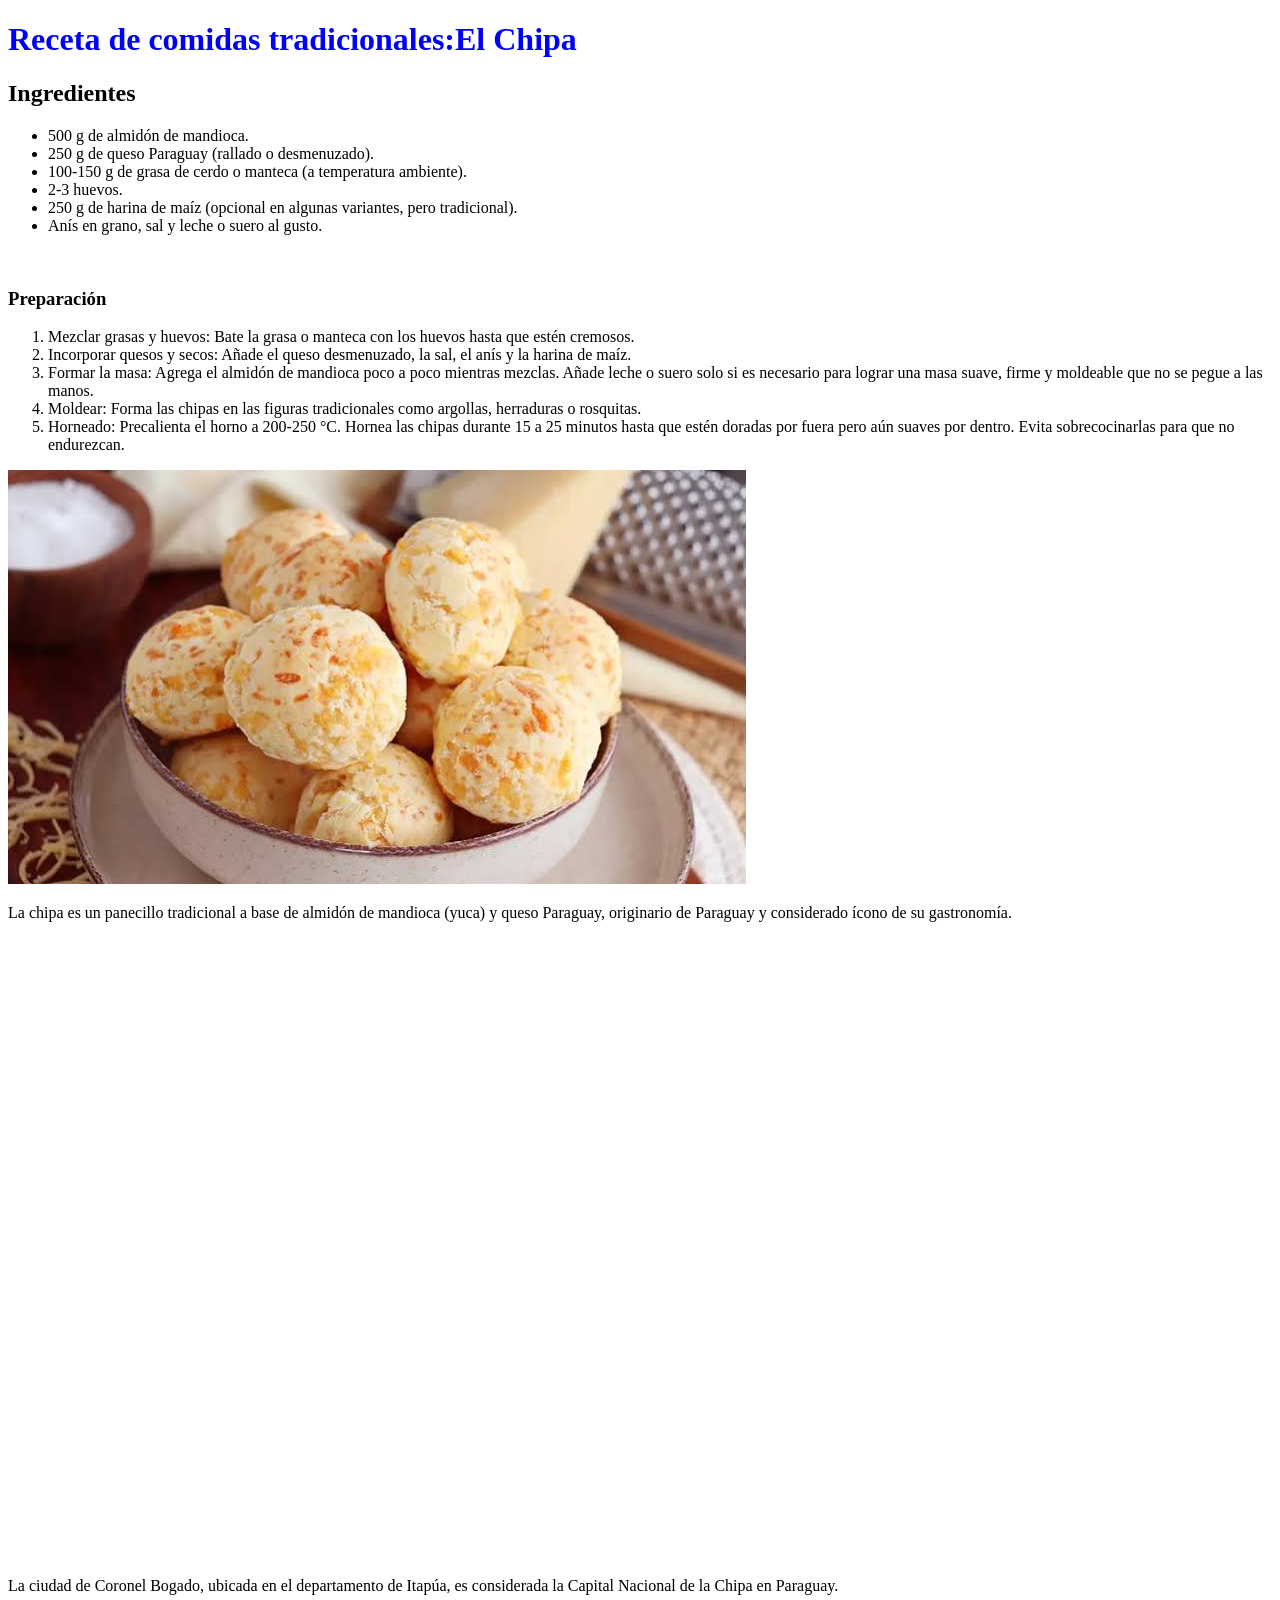
==== index.html @ 9667e591 "Add files via upload" ====
<!DOCTYPE html>
<html lang="en" dir="ltr">
  <head>
    <meta charset="utf-8">
    <title>primer trabajo</title>
  </head>
  <body>
    <h1 style="color:blue;">Receta de comidas tradicionales:El Chipa</h1>
    <h2>Ingredientes</h2>
<ul>
  <li>500 g de almidón de mandioca.</li>
  <li>250 g de queso Paraguay (rallado o desmenuzado).</li>
  <li>100-150 g de grasa de cerdo o manteca (a temperatura ambiente).</li>
  <li>2-3 huevos.</li>
  <li>250 g de harina de maíz (opcional en algunas variantes, pero tradicional).</li>
  <li>Anís en grano, sal y leche o suero al gusto.</li>
</ul>
<br>
    <h3>Preparación</h3>
    <ol>
      <li>Mezclar grasas y huevos: Bate la grasa o manteca con los huevos hasta que estén cremosos.</li>
      <li>Incorporar quesos y secos: Añade el queso desmenuzado, la sal, el anís y la harina de maíz.</li>
      <li>Formar la masa: Agrega el almidón de mandioca poco a poco mientras mezclas. Añade leche o suero solo si es necesario para lograr una masa suave, firme y moldeable que no se pegue a las manos.</li>
      <li>Moldear: Forma las chipas en las figuras tradicionales como argollas, herraduras o rosquitas.</li>
      <li>Horneado: Precalienta el horno a 200-250 °C. Hornea las chipas durante 15 a 25 minutos hasta que estén doradas por fuera pero aún suaves por dentro. Evita sobrecocinarlas para que no endurezcan.</li>
    </ol>
<img src="./trabajo 1/chipa.jpg" alt="imagen no disponible">
<br>
<p>La chipa es un panecillo tradicional a base de almidón de mandioca (yuca) y queso Paraguay, originario de Paraguay y considerado ícono de su gastronomía.</p>
  <iframe width="560" height="315" src="https://www.youtube.com/embed/1GSbfFtdKrg?si=BnC5DvOguiSzwCVp" title="YouTube video player" frameborder="0" allow="accelerometer; autoplay; clipboard-write; encrypted-media; gyroscope; picture-in-picture; web-share" referrerpolicy="strict-origin-when-cross-origin" allowfullscreen></iframe>
  <br>
  <iframe src="https://www.google.com/maps/embed?pb=!1m18!1m12!1m3!1d28399.10277891032!2d-56.26048240959442!3d-27.1598187120053!2m3!1f0!2f0!3f0!3m2!1i1024!2i768!4f13.1!3m3!1m2!1s0x94577f0303f5e0b9%3A0x87a4a94e04f755d!2sCnel.%20Bogado%2C%20Paraguay!5e0!3m2!1ses!2sar!4v1790551929367!5m2!1ses!2sar" width="400" height="300" style="border:0;" allowfullscreen="" loading="lazy" referrerpolicy="strict-origin-when-cross-origin"></iframe>
  <p>La ciudad de Coronel Bogado, ubicada en el departamento de Itapúa, es considerada la Capital Nacional de la Chipa en Paraguay.</p>
  </body>
</html>
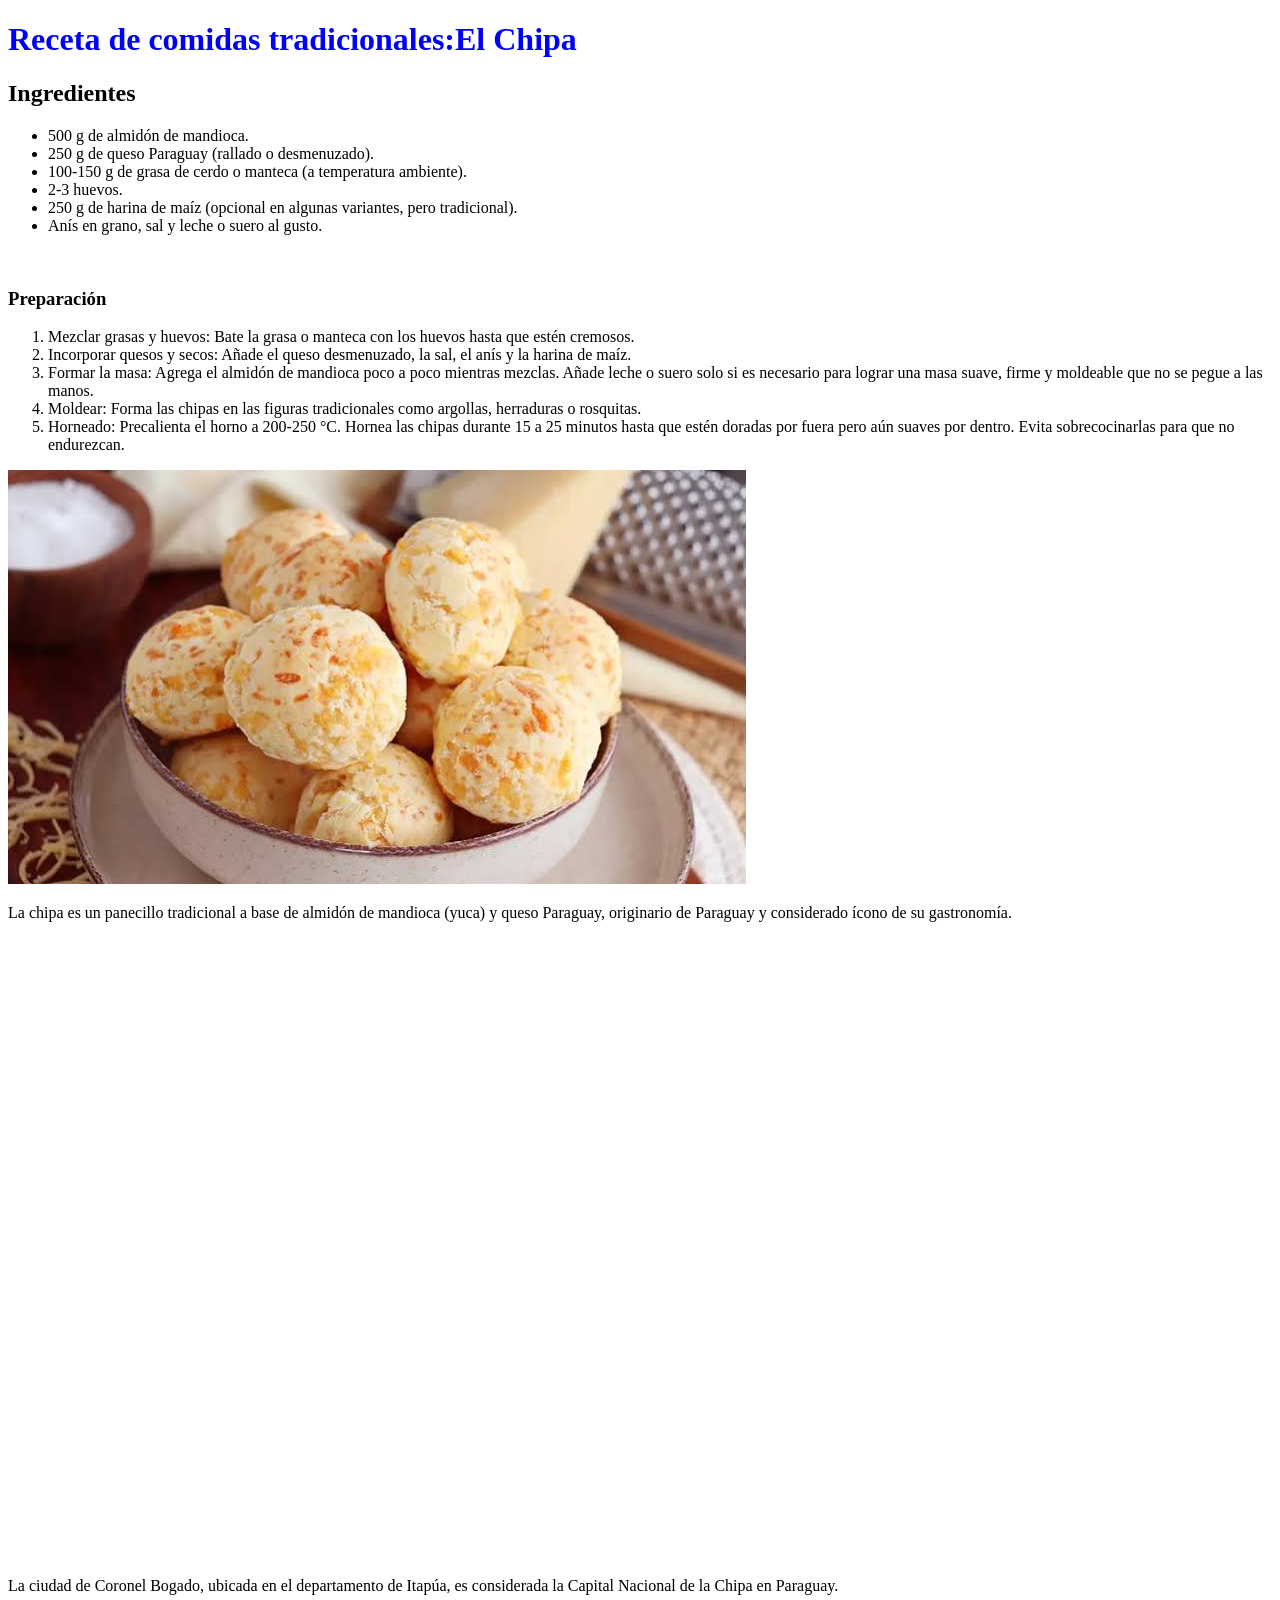
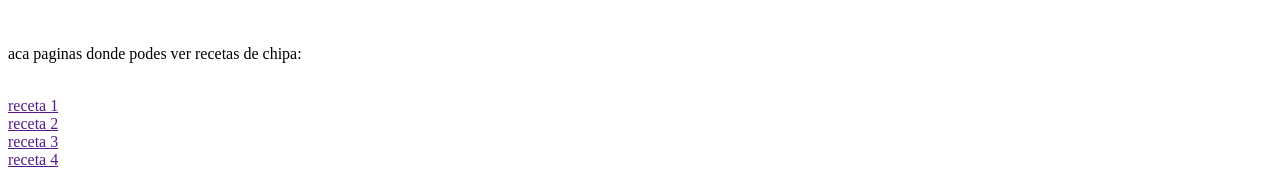
==== commit 812cb598: "Add files via upload" ====
--- a/index.html
+++ b/index.html
@@ -31,5 +31,16 @@
   <br>
   <iframe src="https://www.google.com/maps/embed?pb=!1m18!1m12!1m3!1d28399.10277891032!2d-56.26048240959442!3d-27.1598187120053!2m3!1f0!2f0!3f0!3m2!1i1024!2i768!4f13.1!3m3!1m2!1s0x94577f0303f5e0b9%3A0x87a4a94e04f755d!2sCnel.%20Bogado%2C%20Paraguay!5e0!3m2!1ses!2sar!4v1790551929367!5m2!1ses!2sar" width="400" height="300" style="border:0;" allowfullscreen="" loading="lazy" referrerpolicy="strict-origin-when-cross-origin"></iframe>
   <p>La ciudad de Coronel Bogado, ubicada en el departamento de Itapúa, es considerada la Capital Nacional de la Chipa en Paraguay.</p>
+<br>
+<p>aca paginas donde podes ver recetas de chipa:</p>
+<br>
+<a href target="_blank"="#https://www.ambito.com/lifestyle/recetas-como-preparar-chipas-paraguayos-acompanar-la-merienda-n5691842">receta 1</a>
+<br>
+<a href target="_blank"="#https://paraguayrecetas.com/receta/chipa-almidon/#dr-recipe-meta-main-139">receta 2</a>
+<br>
+<a href target="_blank"="#https://www.tastelist.com.ar/receta/chipa-paraguaya-receta-original/Y33S9cimcJXjbl8XVumh">receta 3</a>
+<br>
+<a href target="_blank"="#https://bonviveur.com/es/recetas/chipa">receta 4</a>
+
   </body>
 </html>
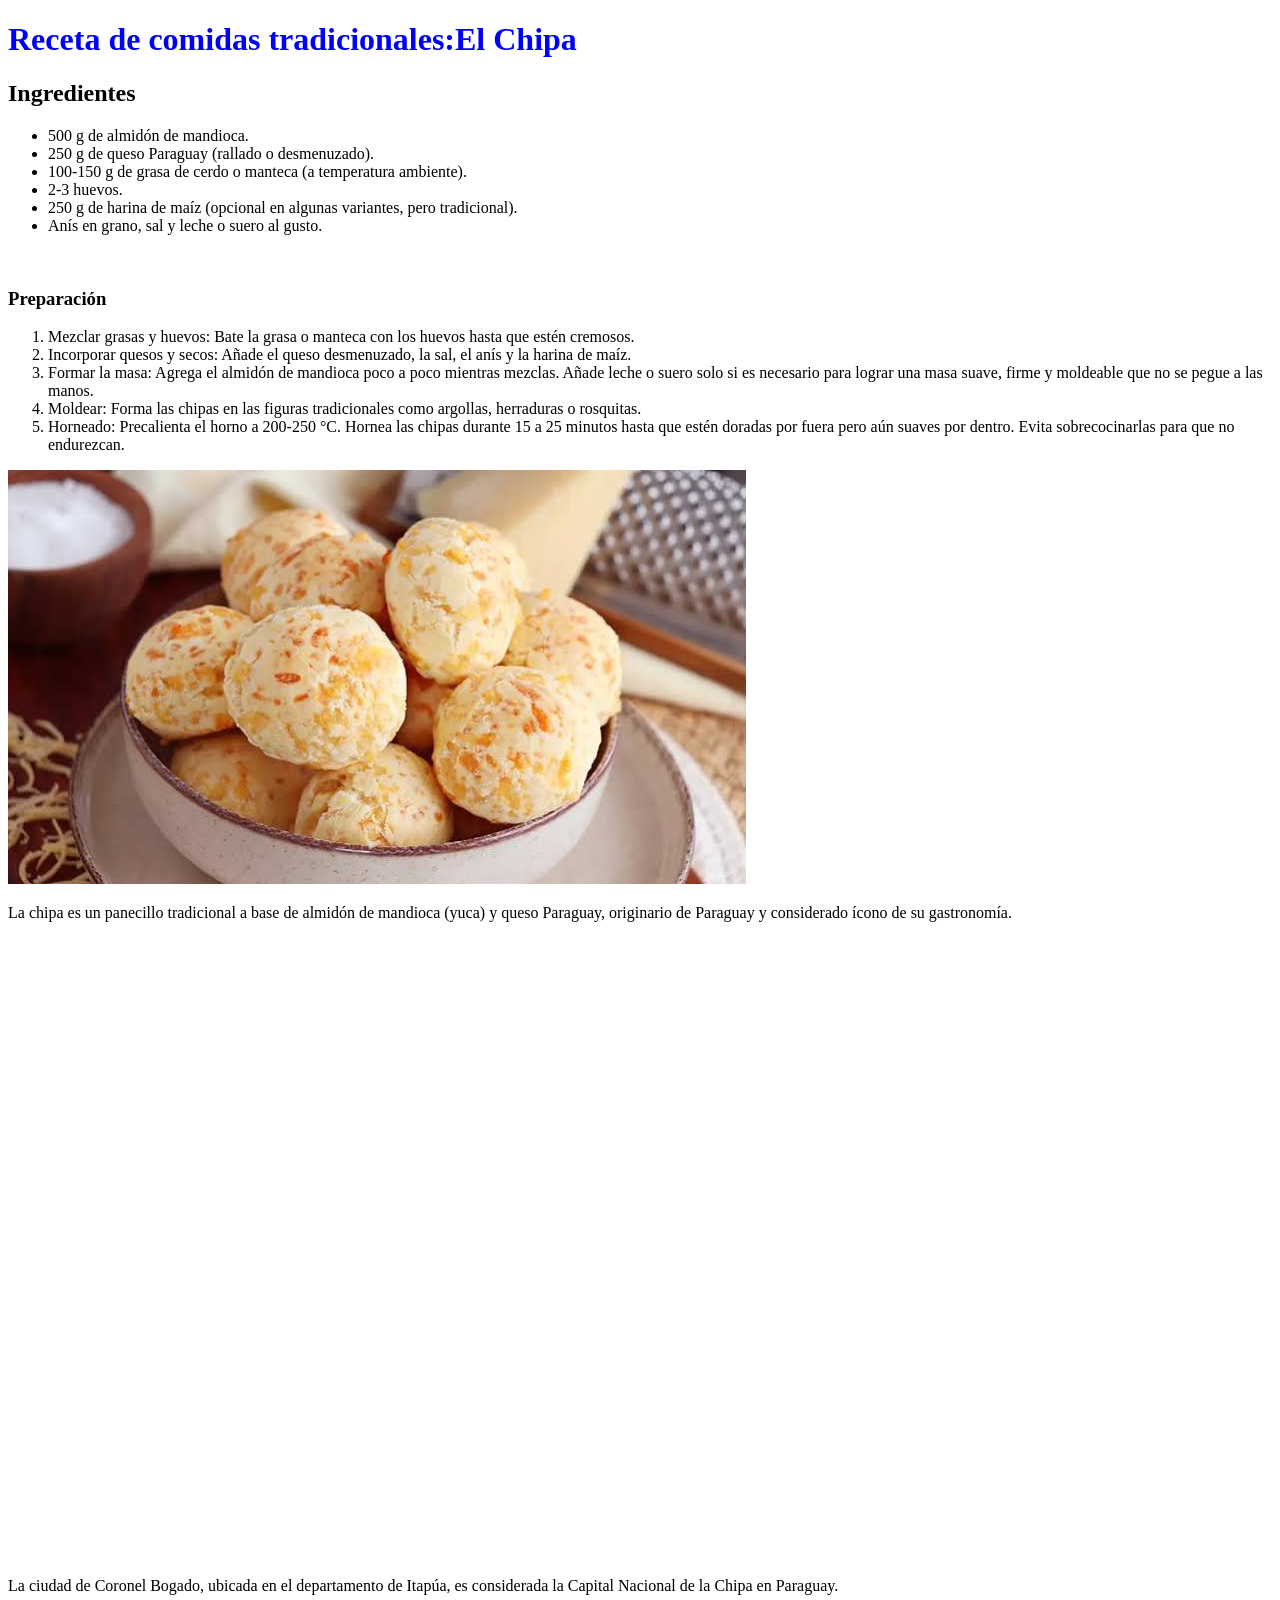
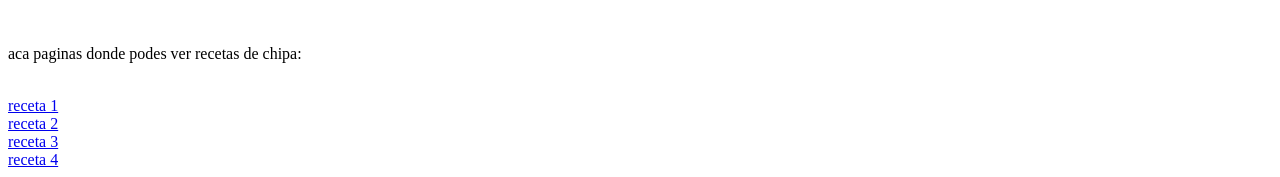
==== commit a8b29267: "Add files via upload" ====
--- a/index.html
+++ b/index.html
@@ -34,13 +34,13 @@
 <br>
 <p>aca paginas donde podes ver recetas de chipa:</p>
 <br>
-<a href target="_blank"="#https://www.ambito.com/lifestyle/recetas-como-preparar-chipas-paraguayos-acompanar-la-merienda-n5691842">receta 1</a>
+<a target="_blank" href="https://www.ambito.com/lifestyle/recetas-como-preparar-chipas-paraguayos-acompanar-la-merienda-n5691842">receta 1</a>
 <br>
-<a href target="_blank"="#https://paraguayrecetas.com/receta/chipa-almidon/#dr-recipe-meta-main-139">receta 2</a>
+<a target="_blank" href="https://paraguayrecetas.com/receta/chipa-almidon/#dr-recipe-meta-main-139">receta 2</a>
 <br>
-<a href target="_blank"="#https://www.tastelist.com.ar/receta/chipa-paraguaya-receta-original/Y33S9cimcJXjbl8XVumh">receta 3</a>
+<a target="_blank" href="https://www.tastelist.com.ar/receta/chipa-paraguaya-receta-original/Y33S9cimcJXjbl8XVumh">receta 3</a>
 <br>
-<a href target="_blank"="#https://bonviveur.com/es/recetas/chipa">receta 4</a>
+<a target="_blank" href="https://bonviveur.com/es/recetas/chipa">receta 4</a>
 
   </body>
 </html>
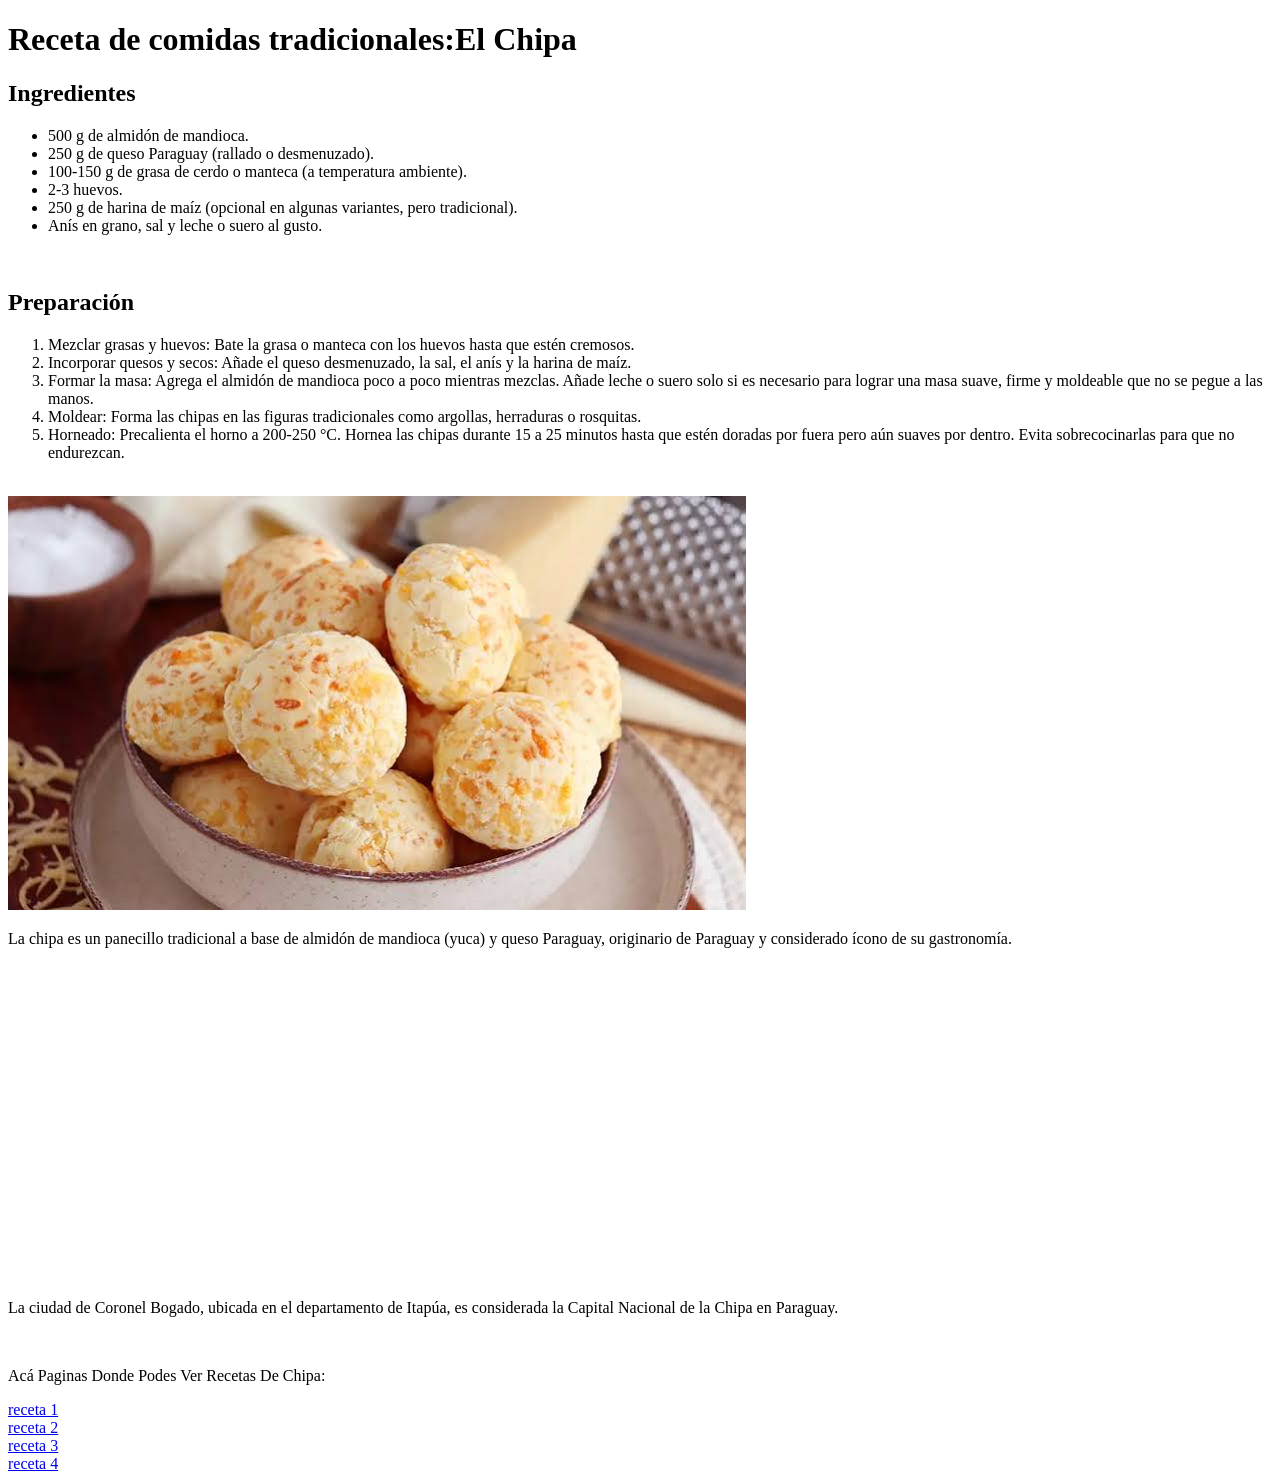
==== commit 7bad1b91: "Add files via upload" ====
--- a/index.html
+++ b/index.html
@@ -3,37 +3,36 @@
   <head>
     <meta charset="utf-8">
     <title>primer trabajo</title>
+    <link rel="stylesheet" href="./css/estilos.css">
   </head>
   <body>
-    <h1 style="color:blue;">Receta de comidas tradicionales:El Chipa</h1>
-    <h2>Ingredientes</h2>
-<ul>
-  <li>500 g de almidón de mandioca.</li>
-  <li>250 g de queso Paraguay (rallado o desmenuzado).</li>
-  <li>100-150 g de grasa de cerdo o manteca (a temperatura ambiente).</li>
-  <li>2-3 huevos.</li>
-  <li>250 g de harina de maíz (opcional en algunas variantes, pero tradicional).</li>
-  <li>Anís en grano, sal y leche o suero al gusto.</li>
-</ul>
+    <h1 class="titulo">Receta de comidas tradicionales:El Chipa</h1>
+    <h2 class="sub">Ingredientes</h2>
+<ul class="negro">
+  <li class="negro">500 g de almidón de mandioca.</li>
+  <li class="negro">250 g de queso Paraguay (rallado o desmenuzado).</li>
+  <li class="negro">100-150 g de grasa de cerdo o manteca (a temperatura ambiente).</li>
+  <li class="negro">2-3 huevos.</li>
+  <li class="negro">250 g de harina de maíz (opcional en algunas variantes, pero tradicional).</li>
+  <li class="negro"class="negro">Anís en grano, sal y leche o suero al gusto.</li>
+</ul class="negro">
 <br>
-    <h3>Preparación</h3>
-    <ol>
-      <li>Mezclar grasas y huevos: Bate la grasa o manteca con los huevos hasta que estén cremosos.</li>
-      <li>Incorporar quesos y secos: Añade el queso desmenuzado, la sal, el anís y la harina de maíz.</li>
-      <li>Formar la masa: Agrega el almidón de mandioca poco a poco mientras mezclas. Añade leche o suero solo si es necesario para lograr una masa suave, firme y moldeable que no se pegue a las manos.</li>
-      <li>Moldear: Forma las chipas en las figuras tradicionales como argollas, herraduras o rosquitas.</li>
-      <li>Horneado: Precalienta el horno a 200-250 °C. Hornea las chipas durante 15 a 25 minutos hasta que estén doradas por fuera pero aún suaves por dentro. Evita sobrecocinarlas para que no endurezcan.</li>
-    </ol>
+    <h2 class="sub">Preparación</h2>
+    <ol class="negro">
+      <li class="negro"class="negro">Mezclar grasas y huevos: Bate la grasa o manteca con los huevos hasta que estén cremosos.</li>
+      <li class="negro">Incorporar quesos y secos: Añade el queso desmenuzado, la sal, el anís y la harina de maíz.</li>
+      <li class="negro">Formar la masa: Agrega el almidón de mandioca poco a poco mientras mezclas. Añade leche o suero solo si es necesario para lograr una masa suave, firme y moldeable que no se pegue a las manos.</li>
+      <li class="negro">Moldear: Forma las chipas en las figuras tradicionales como argollas, herraduras o rosquitas.</li>
+      <li class="negro">Horneado: Precalienta el horno a 200-250 °C. Hornea las chipas durante 15 a 25 minutos hasta que estén doradas por fuera pero aún suaves por dentro. Evita sobrecocinarlas para que no endurezcan.</li>
+    </ol class="negro">
+<br>
 <img src="./trabajo 1/chipa.jpg" alt="imagen no disponible">
+<p class="imagensub">La chipa es un panecillo tradicional a base de almidón de mandioca (yuca) y queso Paraguay, originario de Paraguay y considerado ícono de su gastronomía.</p>
+  <iframe width="560" height="315" src="https://www.youtube.com/embed/1GSbfFtdKrg?si=BnC5DvOguiSzwCVp" title="YouTube video player" frameborder="0" allow="accelerometer; autoplay; clipboard-write; encrypted-media; gyroscope; picture-in-picture; web-share" referrerpolicy="strict-origin-when-cross-origin" allowfullscreen></iframe>
+  <iframe class="mapa"src="https://www.google.com/maps/embed?pb=!1m18!1m12!1m3!1d28399.10277891032!2d-56.26048240959442!3d-27.1598187120053!2m3!1f0!2f0!3f0!3m2!1i1024!2i768!4f13.1!3m3!1m2!1s0x94577f0303f5e0b9%3A0x87a4a94e04f755d!2sCnel.%20Bogado%2C%20Paraguay!5e0!3m2!1ses!2sar!4v1790551929367!5m2!1ses!2sar" width="400" height="300" style="border:0;" allowfullscreen="" loading="lazy" referrerpolicy="strict-origin-when-cross-origin"></iframe>
+  <p class="blanco">La ciudad de Coronel Bogado, ubicada en el departamento de Itapúa, es considerada la Capital Nacional de la Chipa en Paraguay.</p>
 <br>
-<p>La chipa es un panecillo tradicional a base de almidón de mandioca (yuca) y queso Paraguay, originario de Paraguay y considerado ícono de su gastronomía.</p>
-  <iframe width="560" height="315" src="https://www.youtube.com/embed/1GSbfFtdKrg?si=BnC5DvOguiSzwCVp" title="YouTube video player" frameborder="0" allow="accelerometer; autoplay; clipboard-write; encrypted-media; gyroscope; picture-in-picture; web-share" referrerpolicy="strict-origin-when-cross-origin" allowfullscreen></iframe>
-  <br>
-  <iframe src="https://www.google.com/maps/embed?pb=!1m18!1m12!1m3!1d28399.10277891032!2d-56.26048240959442!3d-27.1598187120053!2m3!1f0!2f0!3f0!3m2!1i1024!2i768!4f13.1!3m3!1m2!1s0x94577f0303f5e0b9%3A0x87a4a94e04f755d!2sCnel.%20Bogado%2C%20Paraguay!5e0!3m2!1ses!2sar!4v1790551929367!5m2!1ses!2sar" width="400" height="300" style="border:0;" allowfullscreen="" loading="lazy" referrerpolicy="strict-origin-when-cross-origin"></iframe>
-  <p>La ciudad de Coronel Bogado, ubicada en el departamento de Itapúa, es considerada la Capital Nacional de la Chipa en Paraguay.</p>
-<br>
-<p>aca paginas donde podes ver recetas de chipa:</p>
-<br>
+<p class="oro">Acá Paginas Donde Podes Ver Recetas De Chipa:</p>
 <a target="_blank" href="https://www.ambito.com/lifestyle/recetas-como-preparar-chipas-paraguayos-acompanar-la-merienda-n5691842">receta 1</a>
 <br>
 <a target="_blank" href="https://paraguayrecetas.com/receta/chipa-almidon/#dr-recipe-meta-main-139">receta 2</a>
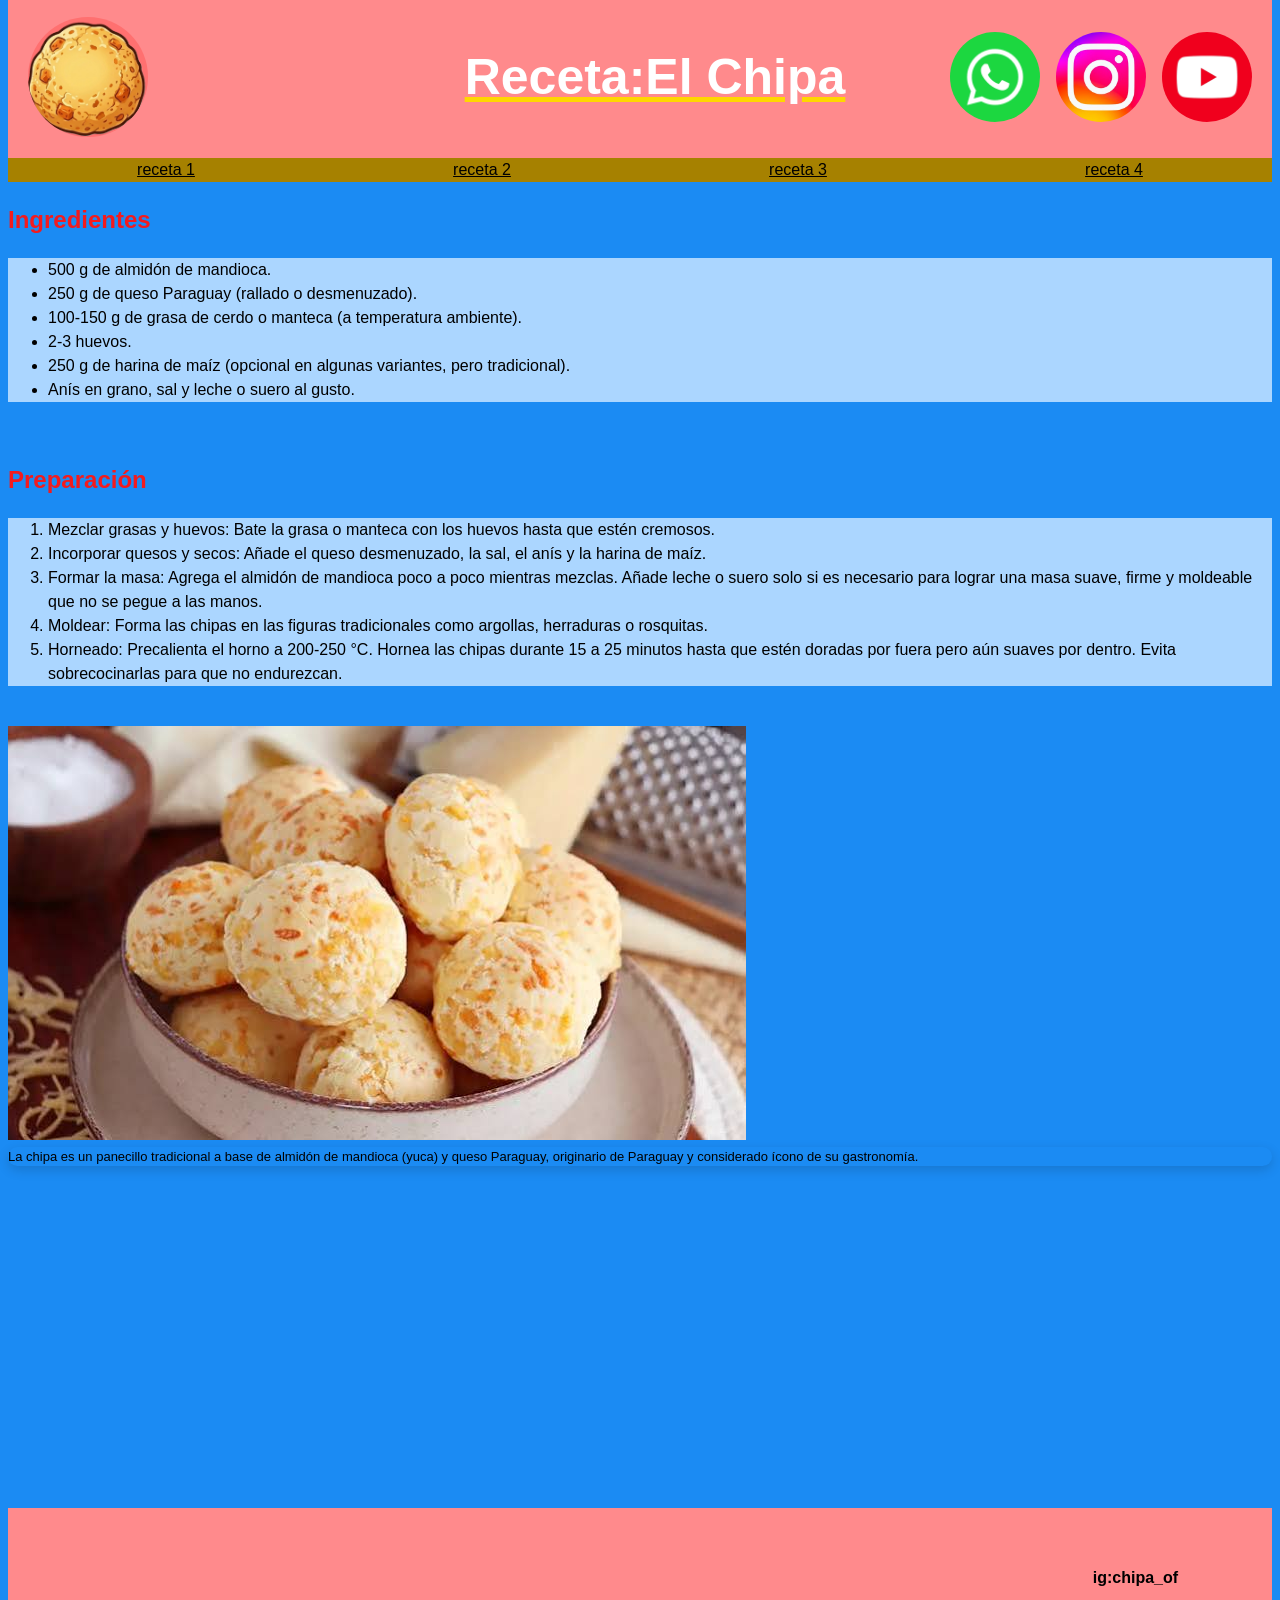
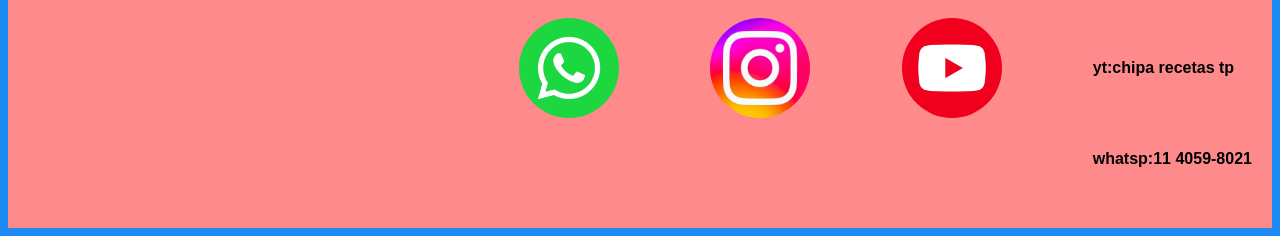
==== commit aafd51c3: "Add files via upload" ====
--- a/index.html
+++ b/index.html
@@ -2,11 +2,31 @@
 <html lang="en" dir="ltr">
   <head>
     <meta charset="utf-8">
+    <meta name="viewport" content="width=device-width, initial-scale=1.0">
     <title>primer trabajo</title>
     <link rel="stylesheet" href="./css/estilos.css">
   </head>
   <body>
-    <h1 class="titulo">Receta de comidas tradicionales:El Chipa</h1>
+    <header>
+      <div class="logo">
+          <img class="logo" src="./trabajo 1/chipa logo.png" alt="">
+      </div>
+      <h1 class="titulo">Receta:El Chipa</h1>
+      <div class="redes">
+        <img class="redes" src="./trabajo 1/whatsapp logo.jpg" alt="">
+        <img class="redes" src="./trabajo 1/instagram logo.jpg" alt="">
+        <img class="redes" src="./trabajo 1/youtube icon.jpg" alt="">
+      </div>
+    </header>
+    <nav>
+      <div class="links">
+        <a class="links" target="_blank" href="https://www.ambito.com/lifestyle/recetas-como-preparar-chipas-paraguayos-acompanar-la-merienda-n5691842">receta 1</a>
+        <a class="links" target="_blank" href="https://paraguayrecetas.com/receta/chipa-almidon/#dr-recipe-meta-main-139">receta 2</a>
+        <a class="links" target="_blank" href="https://www.tastelist.com.ar/receta/chipa-paraguaya-receta-original/Y33S9cimcJXjbl8XVumh">receta 3</a>
+        <a class="links" target="_blank" href="https://bonviveur.com/es/recetas/chipa">receta 4</a>
+      </div>
+    </nav>
+  <section>
     <h2 class="sub">Ingredientes</h2>
 <ul class="negro">
   <li class="negro">500 g de almidón de mandioca.</li>
@@ -25,21 +45,27 @@
       <li class="negro">Moldear: Forma las chipas en las figuras tradicionales como argollas, herraduras o rosquitas.</li>
       <li class="negro">Horneado: Precalienta el horno a 200-250 °C. Hornea las chipas durante 15 a 25 minutos hasta que estén doradas por fuera pero aún suaves por dentro. Evita sobrecocinarlas para que no endurezcan.</li>
     </ol class="negro">
-<br>
-<img src="./trabajo 1/chipa.jpg" alt="imagen no disponible">
-<p class="imagensub">La chipa es un panecillo tradicional a base de almidón de mandioca (yuca) y queso Paraguay, originario de Paraguay y considerado ícono de su gastronomía.</p>
-  <iframe width="560" height="315" src="https://www.youtube.com/embed/1GSbfFtdKrg?si=BnC5DvOguiSzwCVp" title="YouTube video player" frameborder="0" allow="accelerometer; autoplay; clipboard-write; encrypted-media; gyroscope; picture-in-picture; web-share" referrerpolicy="strict-origin-when-cross-origin" allowfullscreen></iframe>
+  </section>
+  <aside class="">
+    <br>
+    <img src="./trabajo 1/chipa.jpg" alt="imagen no disponible">
+    <p class="imagensub">La chipa es un panecillo tradicional a base de almidón de mandioca (yuca) y queso Paraguay, originario de Paraguay y considerado ícono de su gastronomía.</p>
+      <iframe width="560" height="315" src="https://www.youtube.com/embed/1GSbfFtdKrg?si=BnC5DvOguiSzwCVp" title="YouTube video player" frameborder="0" allow="accelerometer; autoplay; clipboard-write; encrypted-media; gyroscope; picture-in-picture; web-share" referrerpolicy="strict-origin-when-cross-origin" allowfullscreen></iframe>
+  </aside>
+<footer>
   <iframe class="mapa"src="https://www.google.com/maps/embed?pb=!1m18!1m12!1m3!1d28399.10277891032!2d-56.26048240959442!3d-27.1598187120053!2m3!1f0!2f0!3f0!3m2!1i1024!2i768!4f13.1!3m3!1m2!1s0x94577f0303f5e0b9%3A0x87a4a94e04f755d!2sCnel.%20Bogado%2C%20Paraguay!5e0!3m2!1ses!2sar!4v1790551929367!5m2!1ses!2sar" width="400" height="300" style="border:0;" allowfullscreen="" loading="lazy" referrerpolicy="strict-origin-when-cross-origin"></iframe>
-  <p class="blanco">La ciudad de Coronel Bogado, ubicada en el departamento de Itapúa, es considerada la Capital Nacional de la Chipa en Paraguay.</p>
-<br>
-<p class="oro">Acá Paginas Donde Podes Ver Recetas De Chipa:</p>
-<a target="_blank" href="https://www.ambito.com/lifestyle/recetas-como-preparar-chipas-paraguayos-acompanar-la-merienda-n5691842">receta 1</a>
-<br>
-<a target="_blank" href="https://paraguayrecetas.com/receta/chipa-almidon/#dr-recipe-meta-main-139">receta 2</a>
-<br>
-<a target="_blank" href="https://www.tastelist.com.ar/receta/chipa-paraguaya-receta-original/Y33S9cimcJXjbl8XVumh">receta 3</a>
-<br>
-<a target="_blank" href="https://bonviveur.com/es/recetas/chipa">receta 4</a>
+  <img class="redesfinales" src="./trabajo 1/whatsapp logo.jpg" alt="">
+  <img class="redesfinales" src="./trabajo 1/instagram logo.jpg" alt="">
+  <img class="redesfinales" src="./trabajo 1/youtube icon.jpg" alt="">
+<div class="informacion">
+  <h4>ig:chipa_of</h4>
+  <br>
+ <h4>yt:chipa recetas tp</h4>
+  <br>
+  <h4>whatsp:11 4059-8021</h4>
+</div>
+
+</footer>
 
   </body>
 </html>
--- a/css/estilos.css
+++ b/css/estilos.css
@@ -0,0 +1,74 @@
+body {background-color: #1B8BF3;font-family: 'Segoe UI', Tahoma, Geneva, Verdana, sans-serif;line-height: 1.5;}
+
+.titulo { color: white; text-decoration: underline;text-decoration-color: gold; font-weight: 100px;font-size: 50px}
+
+.negro { color: black; background-color: #ABD6FF;}
+
+.blanco { color: black;text-align: right; font-size: 13px; line-height: 0.5;}
+
+.rojo { color: #;background-color: #;}
+
+.sub { color: #F31B1E;}
+
+.imagensub { display: block;
+  max-width: 100%;
+  height: 3.0;
+  border-radius: 12px;
+  box-shadow: 0 4px 12px rgba(0, 0, 0, 0.15);
+  margin: 0 auto 20px auto;color: black; font-size: 13px; text-align: left;}
+
+.mapa {justify-content: flex-start;}
+
+.oro {color: gold;font-size: 30px;font-family: 'Segoe UI', Tahoma, Geneva, Verdana, sans-serif;line-height: 1.6;text-decoration: underline;}
+
+.links :hover {color: gold;
+            background-color: black;
+           }
+
+
+.links {display: flex;
+        color: black;
+        display: flex;
+        justify-content: space-around;
+        background-color: #A68100;
+        }
+
+header {display: flex;
+        justify-content: space-between;
+        align-items: center;
+        background-color: #FF8A8C;
+        flex-direction: row;
+        padding: 10px 20px;
+        margin-top: -12px;
+        flex-wrap: wrap;}
+
+.redes {display: flex;
+        gap: 16px;
+        width: 90px;
+        height: 90px;
+        border-radius: 50%;
+        justify-content: flex-end;
+        align-content: space-around;}
+
+.logo {display: flex;
+       width: 120px;
+       height: 120px;
+       border-radius: 100%;
+       align-content: flex-start;}
+
+footer {display: flex;
+        justify-content: space-between;
+        align-items: center;
+        background-color: #FF8A8C;
+        padding: 10px 20px;
+        flex-direction: row;
+        flex-wrap: wrap;}
+
+.informacion {flex-direction: column;}
+
+.redesfinales {display: flex;
+        gap: 10px;
+        width: 100px;
+        height: 100px;
+        border-radius: 50%;
+        }
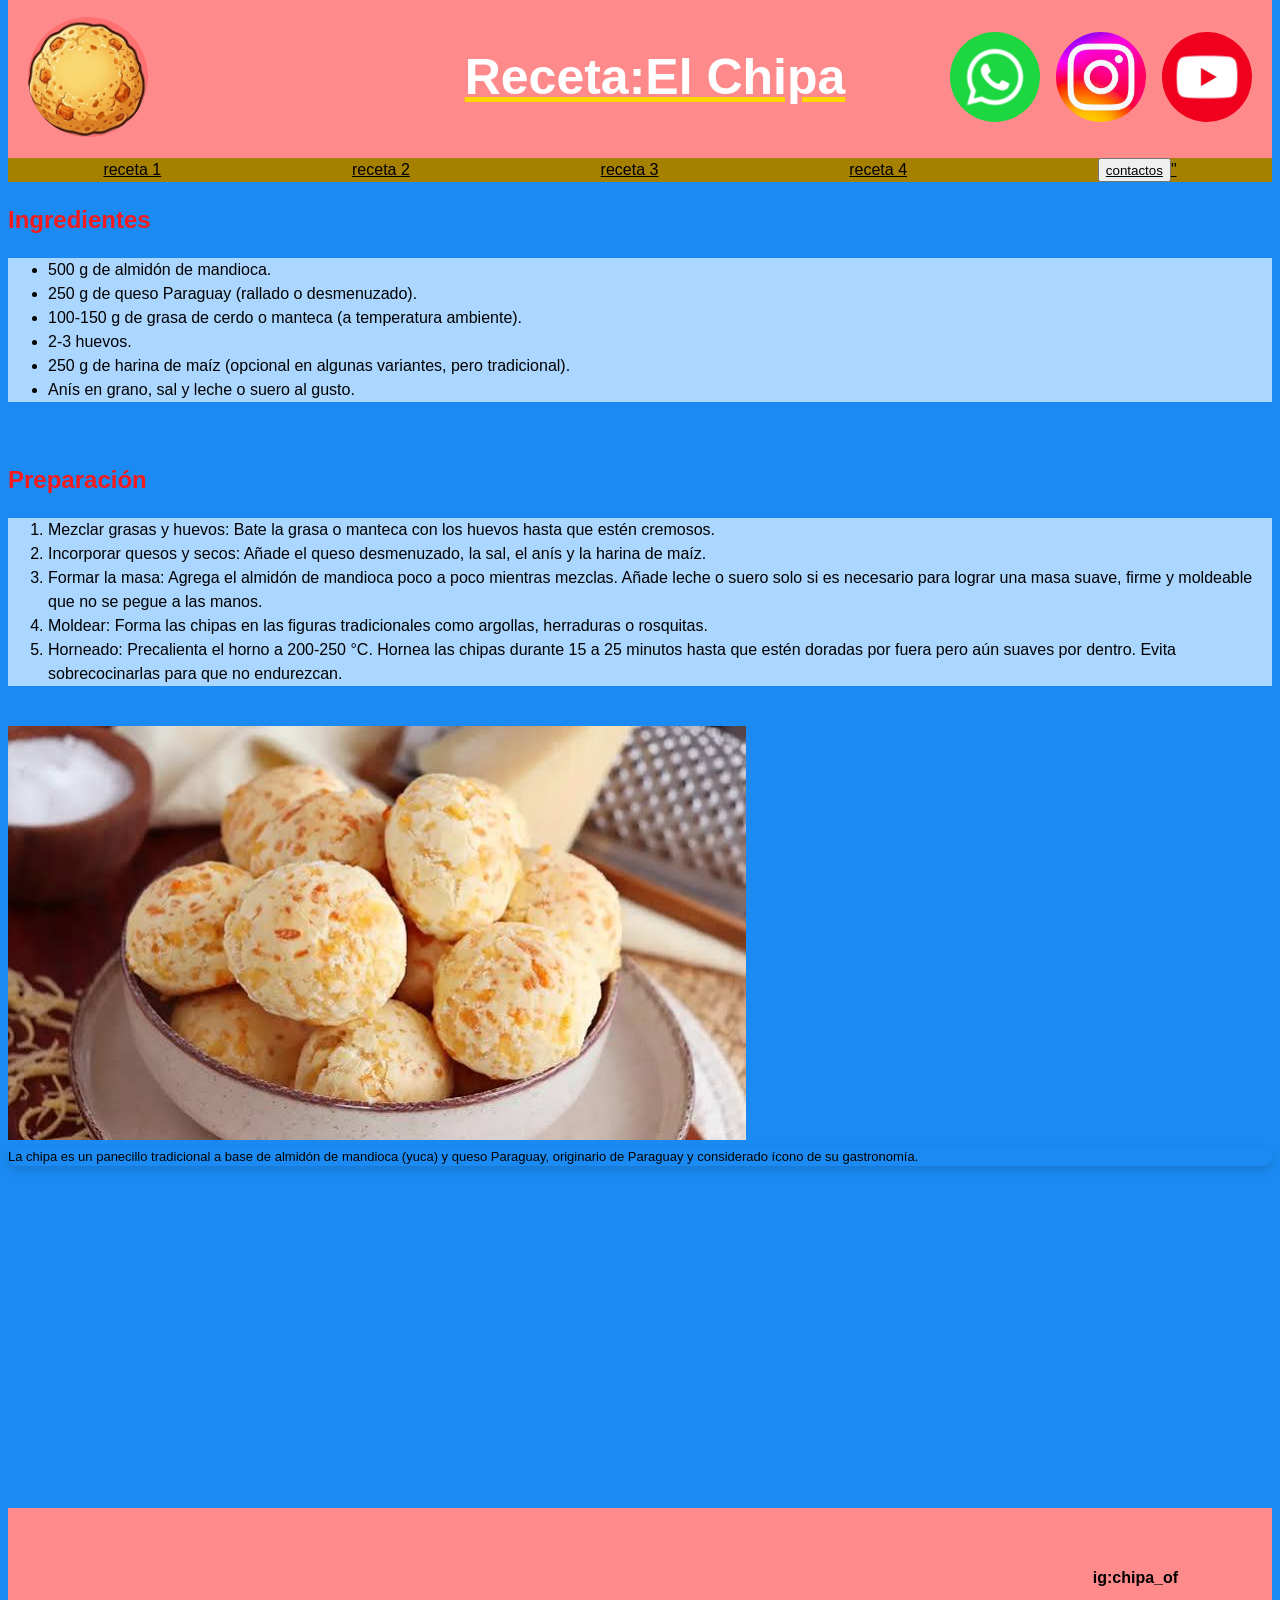
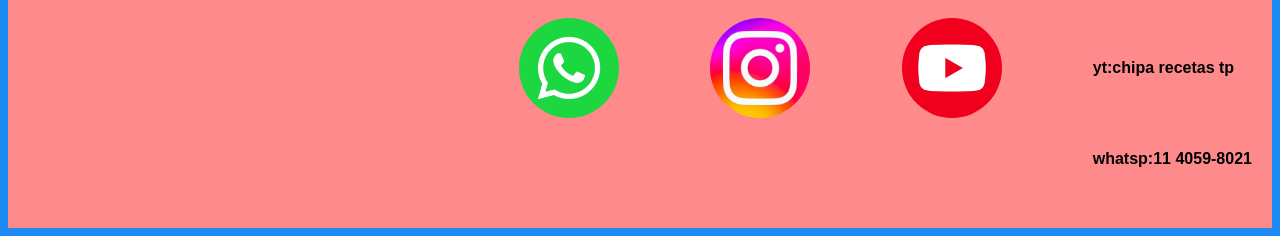
==== commit e19e9868: "Add files via upload" ====
--- a/index.html
+++ b/index.html
@@ -24,6 +24,7 @@
         <a class="links" target="_blank" href="https://paraguayrecetas.com/receta/chipa-almidon/#dr-recipe-meta-main-139">receta 2</a>
         <a class="links" target="_blank" href="https://www.tastelist.com.ar/receta/chipa-paraguaya-receta-original/Y33S9cimcJXjbl8XVumh">receta 3</a>
         <a class="links" target="_blank" href="https://bonviveur.com/es/recetas/chipa">receta 4</a>
+        <a class="links" target="_blank" href="contactos.html"><button type="button" name="button">contactos</button>"</a>
       </div>
     </nav>
   <section>
--- a/css/estilos.css
+++ b/css/estilos.css
@@ -1,6 +1,6 @@
 body {background-color: #1B8BF3;font-family: 'Segoe UI', Tahoma, Geneva, Verdana, sans-serif;line-height: 1.5;}
 
-.titulo { color: white; text-decoration: underline;text-decoration-color: gold; font-weight: 100px;font-size: 50px}
+.titulo { color: white; text-decoration: underline;text-decoration-color: gold; font-weight: 100px;font-size: 50px;}
 
 .negro { color: black; background-color: #ABD6FF;}
 
@@ -25,13 +25,13 @@
             background-color: black;
            }
 
+.links {display: flex;
+     color: black;
+     display: flex;
+     justify-content: space-around;
+     background-color: #A68100;
+   }
 
-.links {display: flex;
-        color: black;
-        display: flex;
-        justify-content: space-around;
-        background-color: #A68100;
-        }
 
 header {display: flex;
         justify-content: space-between;
@@ -48,7 +48,8 @@
         height: 90px;
         border-radius: 50%;
         justify-content: flex-end;
-        align-content: space-around;}
+        align-content: space-around;
+       }
 
 .logo {display: flex;
        width: 120px;
@@ -66,9 +67,25 @@
 
 .informacion {flex-direction: column;}
 
+.contactos {display: flex;
+        justify-content: center;
+        align-items: center;
+        flex-direction: column;
+        padding: 10px 20px;
+        margin-top: -12px;
+        flex-wrap: wrap;}
+
 .redesfinales {display: flex;
-        gap: 10px;
-        width: 100px;
-        height: 100px;
-        border-radius: 50%;
-        }
+               gap: 10px;
+               width: 100px;
+               height: 100px;
+               border-radius: 50%;
+              }
+
+.imagendirectiva {display: flex;
+                  justify-content:center;
+                  gap: 100px;
+                  width: 100px;
+                  height: 90px;
+                  border-radius: 100%;
+                 }
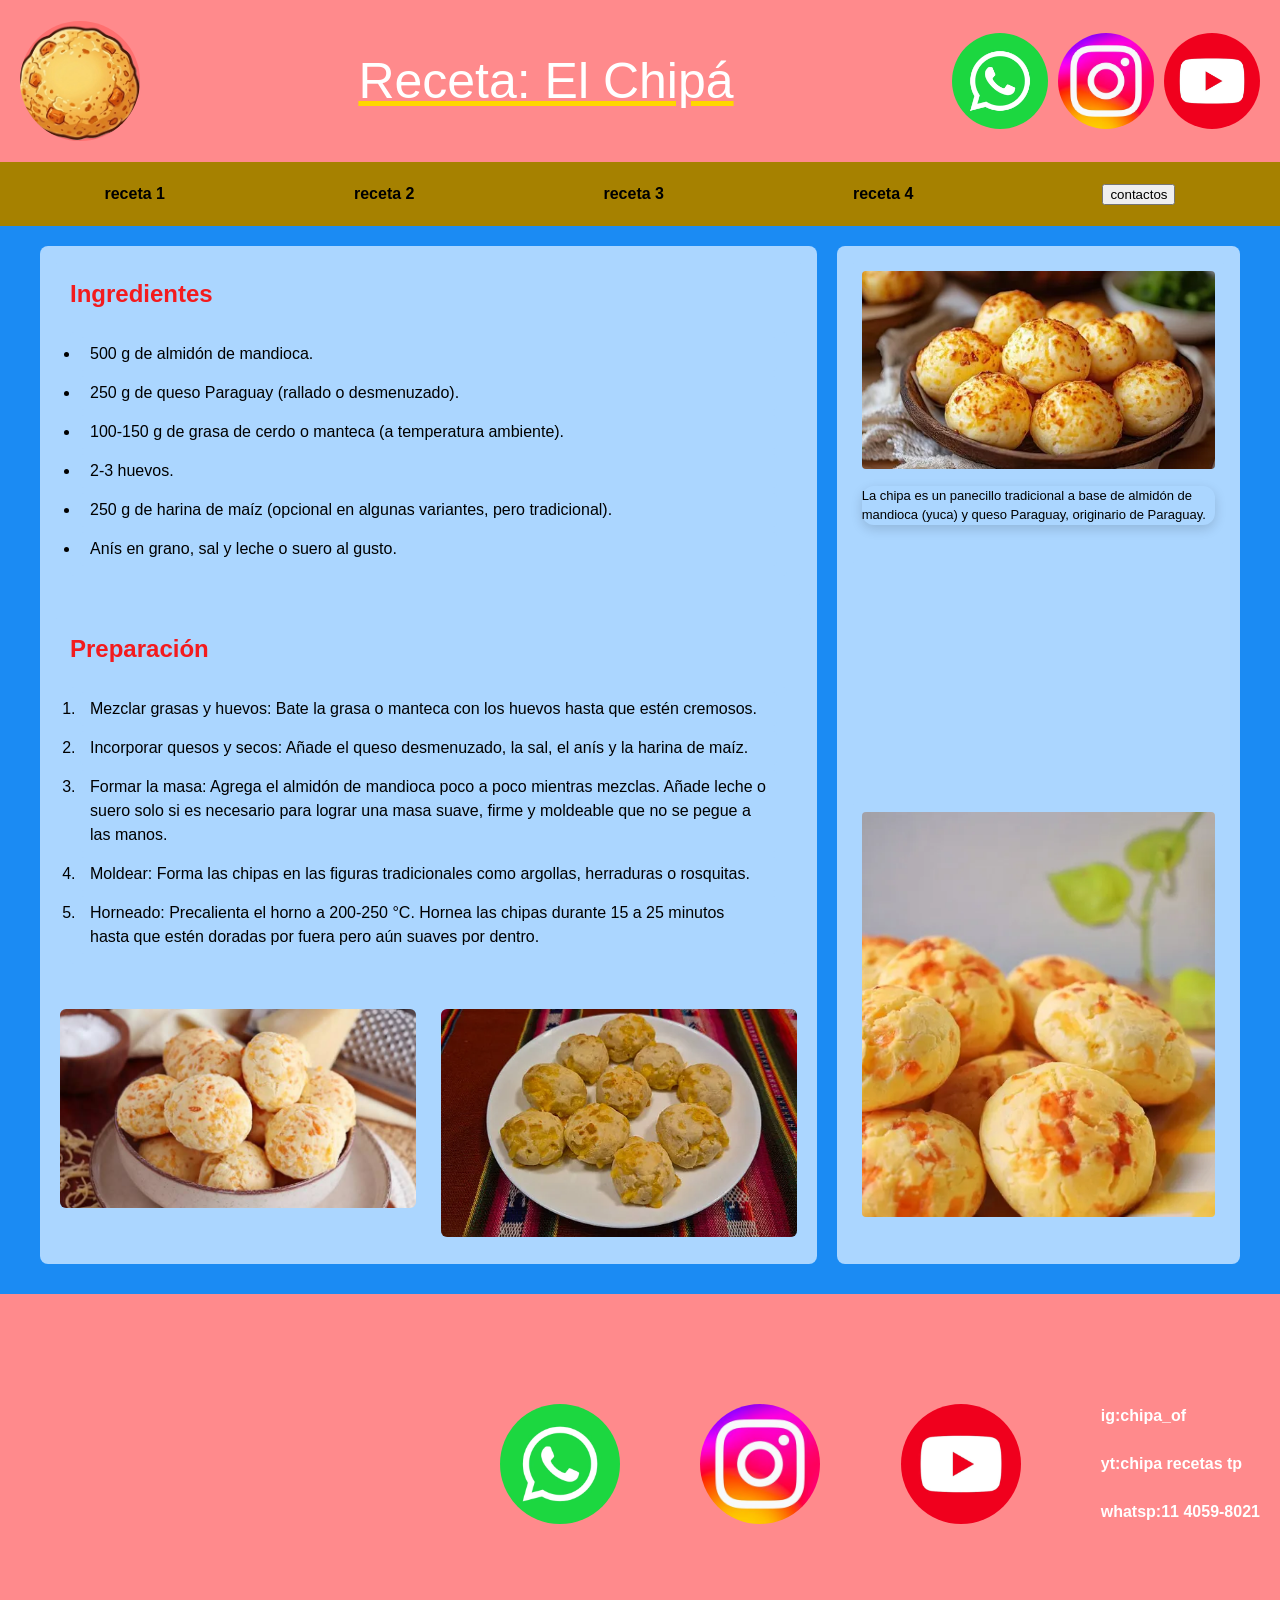
==== commit 8a832e85: "Add files via upload" ====
--- a/index.html
+++ b/index.html
@@ -1,72 +1,98 @@
 <!DOCTYPE html>
-<html lang="en" dir="ltr">
+<html lang="es" dir="ltr">
   <head>
     <meta charset="utf-8">
     <meta name="viewport" content="width=device-width, initial-scale=1.0">
-    <title>primer trabajo</title>
+    <title>Receta: El Chipá</title>
     <link rel="stylesheet" href="./css/estilos.css">
   </head>
   <body>
     <header>
       <div class="logo">
-          <img class="logo" src="./trabajo 1/chipa logo.png" alt="">
+          <img class="logo" src="./trabajo 1/chipa logo.png" alt="Logo Chipa">
       </div>
-      <h1 class="titulo">Receta:El Chipa</h1>
+      <h1 class="titulo">Receta: El Chipá</h1>
       <div class="redes">
-        <img class="redes" src="./trabajo 1/whatsapp logo.jpg" alt="">
-        <img class="redes" src="./trabajo 1/instagram logo.jpg" alt="">
-        <img class="redes" src="./trabajo 1/youtube icon.jpg" alt="">
+        <img class="redes" src="./trabajo 1/whatsapp logo.jpg" alt="WhatsApp">
+        <img class="redes" src="./trabajo 1/instagram logo.jpg" alt="Instagram">
+        <img class="redes" src="./trabajo 1/youtube icon.jpg" alt="YouTube">
       </div>
     </header>
+
     <nav>
       <div class="links">
         <a class="links" target="_blank" href="https://www.ambito.com/lifestyle/recetas-como-preparar-chipas-paraguayos-acompanar-la-merienda-n5691842">receta 1</a>
         <a class="links" target="_blank" href="https://paraguayrecetas.com/receta/chipa-almidon/#dr-recipe-meta-main-139">receta 2</a>
         <a class="links" target="_blank" href="https://www.tastelist.com.ar/receta/chipa-paraguaya-receta-original/Y33S9cimcJXjbl8XVumh">receta 3</a>
         <a class="links" target="_blank" href="https://bonviveur.com/es/recetas/chipa">receta 4</a>
-        <a class="links" target="_blank" href="contactos.html"><button type="button" name="button">contactos</button>"</a>
+        <a class="links" target="_blank" href="contactos.html"><button type="button" name="button">contactos</button></a>
       </div>
     </nav>
-  <section>
-    <h2 class="sub">Ingredientes</h2>
-<ul class="negro">
-  <li class="negro">500 g de almidón de mandioca.</li>
-  <li class="negro">250 g de queso Paraguay (rallado o desmenuzado).</li>
-  <li class="negro">100-150 g de grasa de cerdo o manteca (a temperatura ambiente).</li>
-  <li class="negro">2-3 huevos.</li>
-  <li class="negro">250 g de harina de maíz (opcional en algunas variantes, pero tradicional).</li>
-  <li class="negro"class="negro">Anís en grano, sal y leche o suero al gusto.</li>
-</ul class="negro">
-<br>
-    <h2 class="sub">Preparación</h2>
-    <ol class="negro">
-      <li class="negro"class="negro">Mezclar grasas y huevos: Bate la grasa o manteca con los huevos hasta que estén cremosos.</li>
-      <li class="negro">Incorporar quesos y secos: Añade el queso desmenuzado, la sal, el anís y la harina de maíz.</li>
-      <li class="negro">Formar la masa: Agrega el almidón de mandioca poco a poco mientras mezclas. Añade leche o suero solo si es necesario para lograr una masa suave, firme y moldeable que no se pegue a las manos.</li>
-      <li class="negro">Moldear: Forma las chipas en las figuras tradicionales como argollas, herraduras o rosquitas.</li>
-      <li class="negro">Horneado: Precalienta el horno a 200-250 °C. Hornea las chipas durante 15 a 25 minutos hasta que estén doradas por fuera pero aún suaves por dentro. Evita sobrecocinarlas para que no endurezcan.</li>
-    </ol class="negro">
-  </section>
-  <aside class="">
-    <br>
-    <img src="./trabajo 1/chipa.jpg" alt="imagen no disponible">
-    <p class="imagensub">La chipa es un panecillo tradicional a base de almidón de mandioca (yuca) y queso Paraguay, originario de Paraguay y considerado ícono de su gastronomía.</p>
-      <iframe width="560" height="315" src="https://www.youtube.com/embed/1GSbfFtdKrg?si=BnC5DvOguiSzwCVp" title="YouTube video player" frameborder="0" allow="accelerometer; autoplay; clipboard-write; encrypted-media; gyroscope; picture-in-picture; web-share" referrerpolicy="strict-origin-when-cross-origin" allowfullscreen></iframe>
-  </aside>
-<footer>
-  <iframe class="mapa"src="https://www.google.com/maps/embed?pb=!1m18!1m12!1m3!1d28399.10277891032!2d-56.26048240959442!3d-27.1598187120053!2m3!1f0!2f0!3f0!3m2!1i1024!2i768!4f13.1!3m3!1m2!1s0x94577f0303f5e0b9%3A0x87a4a94e04f755d!2sCnel.%20Bogado%2C%20Paraguay!5e0!3m2!1ses!2sar!4v1790551929367!5m2!1ses!2sar" width="400" height="300" style="border:0;" allowfullscreen="" loading="lazy" referrerpolicy="strict-origin-when-cross-origin"></iframe>
-  <img class="redesfinales" src="./trabajo 1/whatsapp logo.jpg" alt="">
-  <img class="redesfinales" src="./trabajo 1/instagram logo.jpg" alt="">
-  <img class="redesfinales" src="./trabajo 1/youtube icon.jpg" alt="">
-<div class="informacion">
-  <h4>ig:chipa_of</h4>
-  <br>
- <h4>yt:chipa recetas tp</h4>
-  <br>
-  <h4>whatsp:11 4059-8021</h4>
-</div>
 
-</footer>
+    <!-- CONTENEDOR PRINCIPAL PARA DISPONER SECTION Y ASIDE EN 2 COLUMNAS -->
+    <div class="contenedor-principal">
 
+      <!-- SECCIÓN IZQUIERDA -->
+      <section>
+        <div class="ingredientes">
+          <h2 class="sub">Ingredientes</h2>
+          <ul class="negro">
+            <li class="negro">500 g de almidón de mandioca.</li>
+            <li class="negro">250 g de queso Paraguay (rallado o desmenuzado).</li>
+            <li class="negro">100-150 g de grasa de cerdo o manteca (a temperatura ambiente).</li>
+            <li class="negro">2-3 huevos.</li>
+            <li class="negro">250 g de harina de maíz (opcional en algunas variantes, pero tradicional).</li>
+            <li class="negro">Anís en grano, sal y leche o suero al gusto.</li>
+          </ul>
+        </div>
+
+        <div class="preparacion">
+          <h2 class="sub">Preparación</h2>
+          <ol class="negro">
+            <li class="negro">Mezclar grasas y huevos: Bate la grasa o manteca con los huevos hasta que estén cremosos.</li>
+            <li class="negro">Incorporar quesos y secos: Añade el queso desmenuzado, la sal, el anís y la harina de maíz.</li>
+            <li class="negro">Formar la masa: Agrega el almidón de mandioca poco a poco mientras mezclas. Añade leche o suero solo si es necesario para lograr una masa suave, firme y moldeable que no se pegue a las manos.</li>
+            <li class="negro">Moldear: Forma las chipas en las figuras tradicionales como argollas, herraduras o rosquitas.</li>
+            <li class="negro">Horneado: Precalienta el horno a 200-250 °C. Hornea las chipas durante 15 a 25 minutos hasta que estén doradas por fuera pero aún suaves por dentro.</li>
+          </ol>
+        </div>
+
+        <!-- CONTENEDOR PARA LAS DOS FOTOS INFERIORES -->
+        <div class="contenedor-fotos">
+          <div class="foto"><img src="./trabajo 1/chipa.jpg" alt="Chipá tradicional"></div>
+          <div class="foto"><img src="./trabajo 1/chipa3.jpg" alt="Detalle chipá"></div>
+        </div>
+      </section>
+
+      <!-- SECCIÓN DERECHA (.videos / ASIDE) -->
+      <aside>
+        <div class="videos">
+          <img src="./trabajo 1/chipa4.jpg" alt="imagen no disponible">
+          <p class="imagensub">La chipa es un panecillo tradicional a base de almidón de mandioca (yuca) y queso Paraguay, originario de Paraguay.</p>
+        </div>
+        <div class="videos">
+          <iframe width="100%" height="200" src="https://www.youtube.com/embed/1GSbfFtdKrg?si=BnC5DvOguiSzwCVp" title="YouTube video player" frameborder="0" allow="accelerometer; autoplay; clipboard-write; encrypted-media; gyroscope; picture-in-picture; web-share" allowfullscreen></iframe>
+        </div>
+        <div class="videos">
+          <!-- Tercer bloque de contenido multimedia para completar el aside de tu esquema -->
+          <img src="./trabajo 1/chipa2.jpg" alt="Extra chipa">
+        </div>
+      </aside>
+
+    </div>
+
+    <footer>
+      <iframe class="mapa" src="https://www.google.com/maps/embed?pb=!1m18!1m12!1m3!1d28399.10277891032!2d-56.26048240959442!3d-27.1598187120053!2m3!1f0!2f0!3f0!3m2!1i1024!2i768!4f13.1!3m3!1m2!1s0x94577f0303f5e0b9%3A0x87a4a94e04f755d!2sCnel.%20Bogado%2C%20Paraguay!5e0!3m2!1ses!2sar!4v1790551929367!5m2!1ses!2sar" width="400" height="300" style="border:0;" allowfullscreen="" loading="lazy" referrerpolicy="strict-origin-when-cross-origin"></iframe>
+      <img class="redesfinales" src="./trabajo 1/whatsapp logo.jpg" alt="WhatsApp">
+      <img class="redesfinales" src="./trabajo 1/instagram logo.jpg" alt="Instagram">
+      <img class="redesfinales" src="./trabajo 1/youtube icon.jpg" alt="YouTube">
+      <div class="informacion">
+        <h4>ig:chipa_of</h4>
+        <br>
+        <h4>yt:chipa recetas tp</h4>
+        <br>
+        <h4>whatsp:11 4059-8021</h4>
+      </div>
+    </footer>
   </body>
 </html>
--- a/css/estilos.css
+++ b/css/estilos.css
@@ -1,91 +1,238 @@
-body {background-color: #1B8BF3;font-family: 'Segoe UI', Tahoma, Geneva, Verdana, sans-serif;line-height: 1.5;}
-
-.titulo { color: white; text-decoration: underline;text-decoration-color: gold; font-weight: 100px;font-size: 50px;}
-
-.negro { color: black; background-color: #ABD6FF;}
-
-.blanco { color: black;text-align: right; font-size: 13px; line-height: 0.5;}
-
-.rojo { color: #;background-color: #;}
-
-.sub { color: #F31B1E;}
-
-.imagensub { display: block;
+body {
+  background-color: #1B8BF3;
+  font-family: 'Segoe UI', Tahoma, Geneva, Verdana, sans-serif;
+  line-height: 1.5;
+  margin: 0;
+  padding: 0;
+}
+
+/* ==========================================
+   2. HEADER Y NAVEGACIÓN
+   ========================================== */
+header {
+  display: flex;
+  justify-content: space-between;
+  align-items: center;
+  background-color: #FF8A8C;
+  flex-direction: row;
+  padding: 10px 20px;
+  flex-wrap: wrap;
+}
+
+.titulo {
+  color: white;
+  text-decoration: underline;
+  text-decoration-color: gold;
+  font-weight: normal;
+  font-size: 50px;
+}
+
+.logo {
+  width: 120px;
+  height: 120px;
+  border-radius: 50%;
+  object-fit: cover;
+}
+
+.redes {
+  display: flex;
+  gap: 10px;
+}
+
+.redes img {
+  width: 96px;
+  height: 96px;
+  border-radius: 50%;
+  object-fit: cover;
+}
+
+nav {
+  background-color: #A68100;
+}
+
+.links {
+  display: flex;
+  justify-content: space-around;
+  align-items: center;
+  padding: 10px;
+  list-style: none;
+}
+
+.links a {
+  color: black;
+  text-decoration: none;
+  font-weight: bold;
+}
+
+.links a:hover {
+  color: gold;
+  background-color: black;
+  padding: 5px 10px;
+  border-radius: 4px;
+}
+
+/* ==========================================
+   3. CONTENEDOR PRINCIPAL (SECTION Y ASIDE)
+   ========================================== */
+.contenedor-principal {
+  display: flex;
+  gap: 20px;
+  max-width: 1200px;
+  margin: 20px auto;
+  padding: 0 15px;
+}
+
+/* Columna Izquierda (Section) */
+section {
+  flex: 2;
+  padding: 15px;
+  box-sizing: border-box;
+  background-color: #ABD6FF;
+  border-radius: 8px;
+}
+
+.ingredientes,
+.preparacion {
+  padding: 15px;
+  margin-bottom: 20px;
+  background-color: #ABD6FF;
+  border-radius: 6px;
+}
+
+.sub {
+  color: #F31B1E;
+  margin-top: 0;
+}
+
+.negro {
+  color: black;
+  background-color: #ABD6FF;
+  padding: 5px 10px;
+  margin-bottom: 5px;
+  border-radius: 4px;
+}
+
+/* Contenedor de las dos fotos inferiores dentro del section */
+.contenedor-fotos {
+  display: flex;
+  gap: 15px;
+  margin-top: 15px;
+}
+
+.foto {
+  flex: 1;
+  padding: 5px;
+  text-align: center;
+}
+
+.foto img {
+  width: 100%;
+  height: auto;
+  border-radius: 6px;
+}
+
+/* Columna Derecha (Aside / Videos) */
+aside {
+  flex: 1;
+  padding: 15px;
+  box-sizing: border-box;
+  display: flex;
+  flex-direction: column;
+  gap: 15px;
+  background-color: #ABD6FF;
+  border-radius: 8px;
+}
+
+.videos {
+  padding: 10px;
+  background-color: #ABD6FF;
+  border-radius: 6px;
+}
+
+.videos img {
+  width: 100%;
+  height: auto;
+  border-radius: 4px;
+}
+
+.imagensub {
+  display: block;
   max-width: 100%;
-  height: 3.0;
   border-radius: 12px;
   box-shadow: 0 4px 12px rgba(0, 0, 0, 0.15);
-  margin: 0 auto 20px auto;color: black; font-size: 13px; text-align: left;}
-
-.mapa {justify-content: flex-start;}
-
-.oro {color: gold;font-size: 30px;font-family: 'Segoe UI', Tahoma, Geneva, Verdana, sans-serif;line-height: 1.6;text-decoration: underline;}
-
-.links :hover {color: gold;
-            background-color: black;
-           }
-
-.links {display: flex;
-     color: black;
-     display: flex;
-     justify-content: space-around;
-     background-color: #A68100;
-   }
-
-
-header {display: flex;
-        justify-content: space-between;
-        align-items: center;
-        background-color: #FF8A8C;
-        flex-direction: row;
-        padding: 10px 20px;
-        margin-top: -12px;
-        flex-wrap: wrap;}
-
-.redes {display: flex;
-        gap: 16px;
-        width: 90px;
-        height: 90px;
-        border-radius: 50%;
-        justify-content: flex-end;
-        align-content: space-around;
-       }
-
-.logo {display: flex;
-       width: 120px;
-       height: 120px;
-       border-radius: 100%;
-       align-content: flex-start;}
-
-footer {display: flex;
-        justify-content: space-between;
-        align-items: center;
-        background-color: #FF8A8C;
-        padding: 10px 20px;
-        flex-direction: row;
-        flex-wrap: wrap;}
-
-.informacion {flex-direction: column;}
-
-.contactos {display: flex;
-        justify-content: center;
-        align-items: center;
-        flex-direction: column;
-        padding: 10px 20px;
-        margin-top: -12px;
-        flex-wrap: wrap;}
-
-.redesfinales {display: flex;
-               gap: 10px;
-               width: 100px;
-               height: 100px;
-               border-radius: 50%;
-              }
-
-.imagendirectiva {display: flex;
-                  justify-content:center;
-                  gap: 100px;
-                  width: 100px;
-                  height: 90px;
-                  border-radius: 100%;
-                 }
+  margin: 10px auto;
+  color: black;
+  font-size: 13px;
+  text-align: left;
+}
+
+/* ==========================================
+   4. FOOTER
+   ========================================== */
+footer {
+  display: flex;
+  justify-content: space-between;
+  align-items: center;
+  background-color: #FF8A8C;
+  padding: 20px;
+  flex-direction: row;
+  flex-wrap: wrap;
+  margin-top: 30px;
+}
+
+.mapa {
+  border: 0;
+}
+
+.redesfinales {
+  width: 120px;
+  height: 120px;
+  border-radius: 50%;
+  object-fit: cover;
+}
+
+.informacion {
+  display: flex;
+  flex-direction: column;
+}
+
+.informacion h4 {
+  margin: 0;
+  color: white;
+}
+
+/* ==========================================
+   5. CLASES AUXILIARES Y UTILS
+   ========================================== */
+.blanco {
+  color: black;
+  text-align: right;
+  font-size: 13px;
+  line-height: 0.5;
+}
+
+.oro {
+  color: gold;
+  font-size: 30px;
+  font-family: 'Segoe UI', Tahoma, Geneva, Verdana, sans-serif;
+  line-height: 1.6;
+  text-decoration: underline;
+}
+
+.contactos {
+  display: flex;
+  justify-content: center;
+  align-items: center;
+  flex-direction: column;
+  padding: 10px 20px;
+  flex-wrap: wrap;
+}
+
+.imagendirectiva {
+  display: flex;
+  justify-content: center;
+  gap: 100px;
+  width: 100px;
+  height: 90px;
+  border-radius: 50%;
+}
